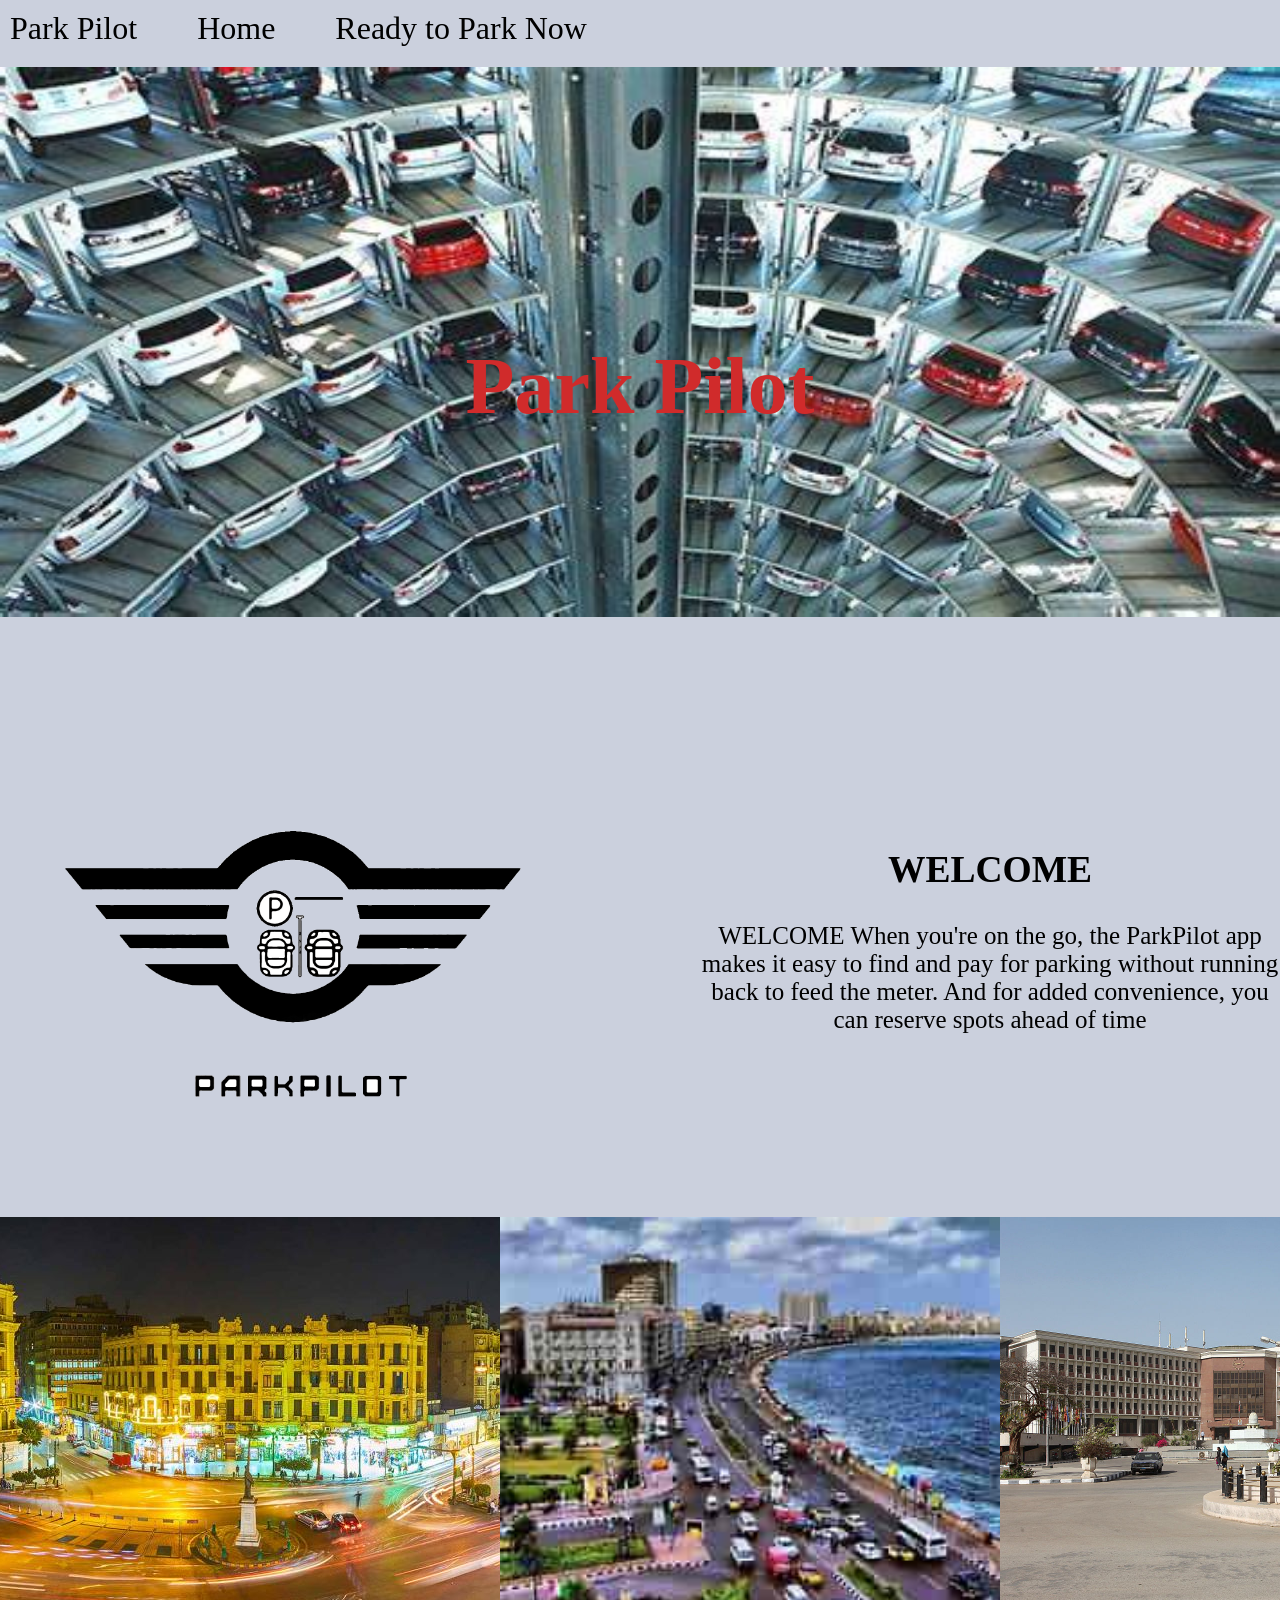
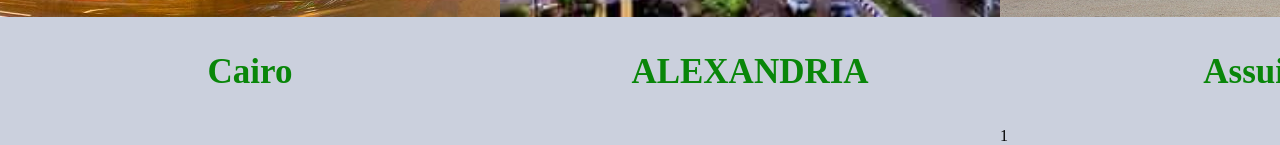
==== Front-End/task-2/index.html @ 46c7918c "Initial commit" ====
<html lang="en">
  <head>
    <title>Document</title>

    <meta charset="UTF-8" />

    <meta name="viewport" content="width=device-width, initial-scale=1.0" />

    <link rel="stylesheet" href="style.css" />
  </head>

  <body>
    <div class=".site-title"></div>

    <div class="NavPar">
      <a href="#">Park Pilot</a>

      <a href="#">Home</a>

      <a href="about.html" target="_self">Ready to Park Now</a>
    </div>

    <div class="Sec-1">
      <img src="img/OIP.jpg" alt="" />

      <h1>Park Pilot</h1>
    </div>

    <div class="Sec-2">
      <img src="img/ParkPilot logo.png" alt="" />
      <div class="textparkpilot">
        <h2>WELCOME</h2>

        <p>
          WELCOME When you're on the go, the ParkPilot app makes it easy to find
          and pay for parking without running back to feed the meter. And for
          added convenience, you can reserve spots ahead of time
        </p>
      </div>
    </div>

    <div class="Sec-3">
      <div class="citybox">
        <img
          src="img/1015595935_The Talaat Harb square, Cairo Egypt.jpg"
          alt="Cairo"
        />

        <h3>Cairo</h3>
      </div>

      <div class="city-box">
        <img src="img/download (1).jpeg" alt="Alexandria" />

        <h3>ALEXANDRIA</h3>
      </div>

      <div class="city-box">
        <img src="img/AsyutUniversityMainBldg.jpg" alt="Assuit" />

        <h3>Assuit</h3>

        1
      </div>
    </div>
  </body>
</html>
---- Front-End/task-2/style.css ----
body {
  background-color:#b6bdcfb4;
  
}

.NavPar {
  display: flex;
}

.NavPar a {
  margin-right: 50px;
  margin-top: 10px;
  margin-left: 10px;
  color: black;
  text-decoration: none;
  font-size: 32px;
}

.sec-1{
  position: relative;
}

.Sec-1 img {
  width: 100%;
  height: 550px;
  margin-top: 20px;
}

.Sec-1 h1 {
  position: absolute;
  top: 50%;
  left: 50%;
  transform: translate(-50%, -50%);
  font-size: 80px;
  color: rgb(208, 43, 43);
}

.Sec-2 {
  display: flex;
}

.Sec-2 img {
  width: 600px;
}

.textparkpilot {
  text-align: center;
  margin-top: 200px;
  margin-left: 100px;
  font-size: 25px;
}

.Sec-3 {
  display: flex;
  justify-content: space-around;
}

.Sec-3 img {
  width: 500px;
  height: 400px;
  object-fit: cover;
}

.Sec-3 h3 {
  text-align: center;
  color: rgb(9, 134, 9);
  font-size: 35px;
}




body {
  margin: 0;
}

.aboutSec-1 {
  position: relative;

}

.aboutSec-1 img {
  width: 100%;
  height: 720px;
  margin-bottom: 15px;
  display: block;

}

.aboutSec-1 h1 {
  position: absolute;
  top: 50%;
  left: 50%;
  transform: translate(-50%, -50%);
  font-size: 75px;
  color: white;
}

.aboutSec-2 {
  display: flex;

}

.aboutSec-2 img {
  width: 40%;
  height: 550px;

}

.aboutSec-2 h2 {
  font-size: 35px;
}

.textSec-2 {
  display: block;
  margin-top: 140px;
  margin-left: 140px;
  font-size: 35px;
}


.textabout{
  text-align: center;
  font-size: 30px;
}


.content-box {
  display: flex;
  gap: 60px;

  margin-top: 100px;
  font-size: 30px;
  text-align: center;
}


.button {
  text-align: center;
  margin-top: 50px;

}

.buttonpark {
  background-color: darkgreen;
  color: white;
  font-size: 35px;
  font-family: serif;
  padding: 15px 20px;
  border-radius: 50px;
  border: 1px solid black;
  cursor: pointer;
}

.buttonpark:hover {
  background-color: black;
}




.form-box{
  background-color: #618a9f;
  height: auto;
  margin: 40px auto;
  width: 350px;
  border: 2px solid rgb(0, 0, 0);
  padding: 25px;

}

form {
  display: flex;
  padding: 20px;
  flex-direction: column;


}

label {

  margin-top: 40px;
  font: 20px serif;


}

input {
  width: 70%;
  margin: auto;
  height: 30px;
  margin-top: 20px;
  padding: 5px;
}

.submit {
  margin: 30px auto 0;
  border-radius: 40px;
  font-size: 20px ;
  color: white;
  background-color: rgb(4, 30, 44);
  cursor: pointer;
}


.time input {
  height: 25px;
  width: 120px;
  margin-top: 50px;
}
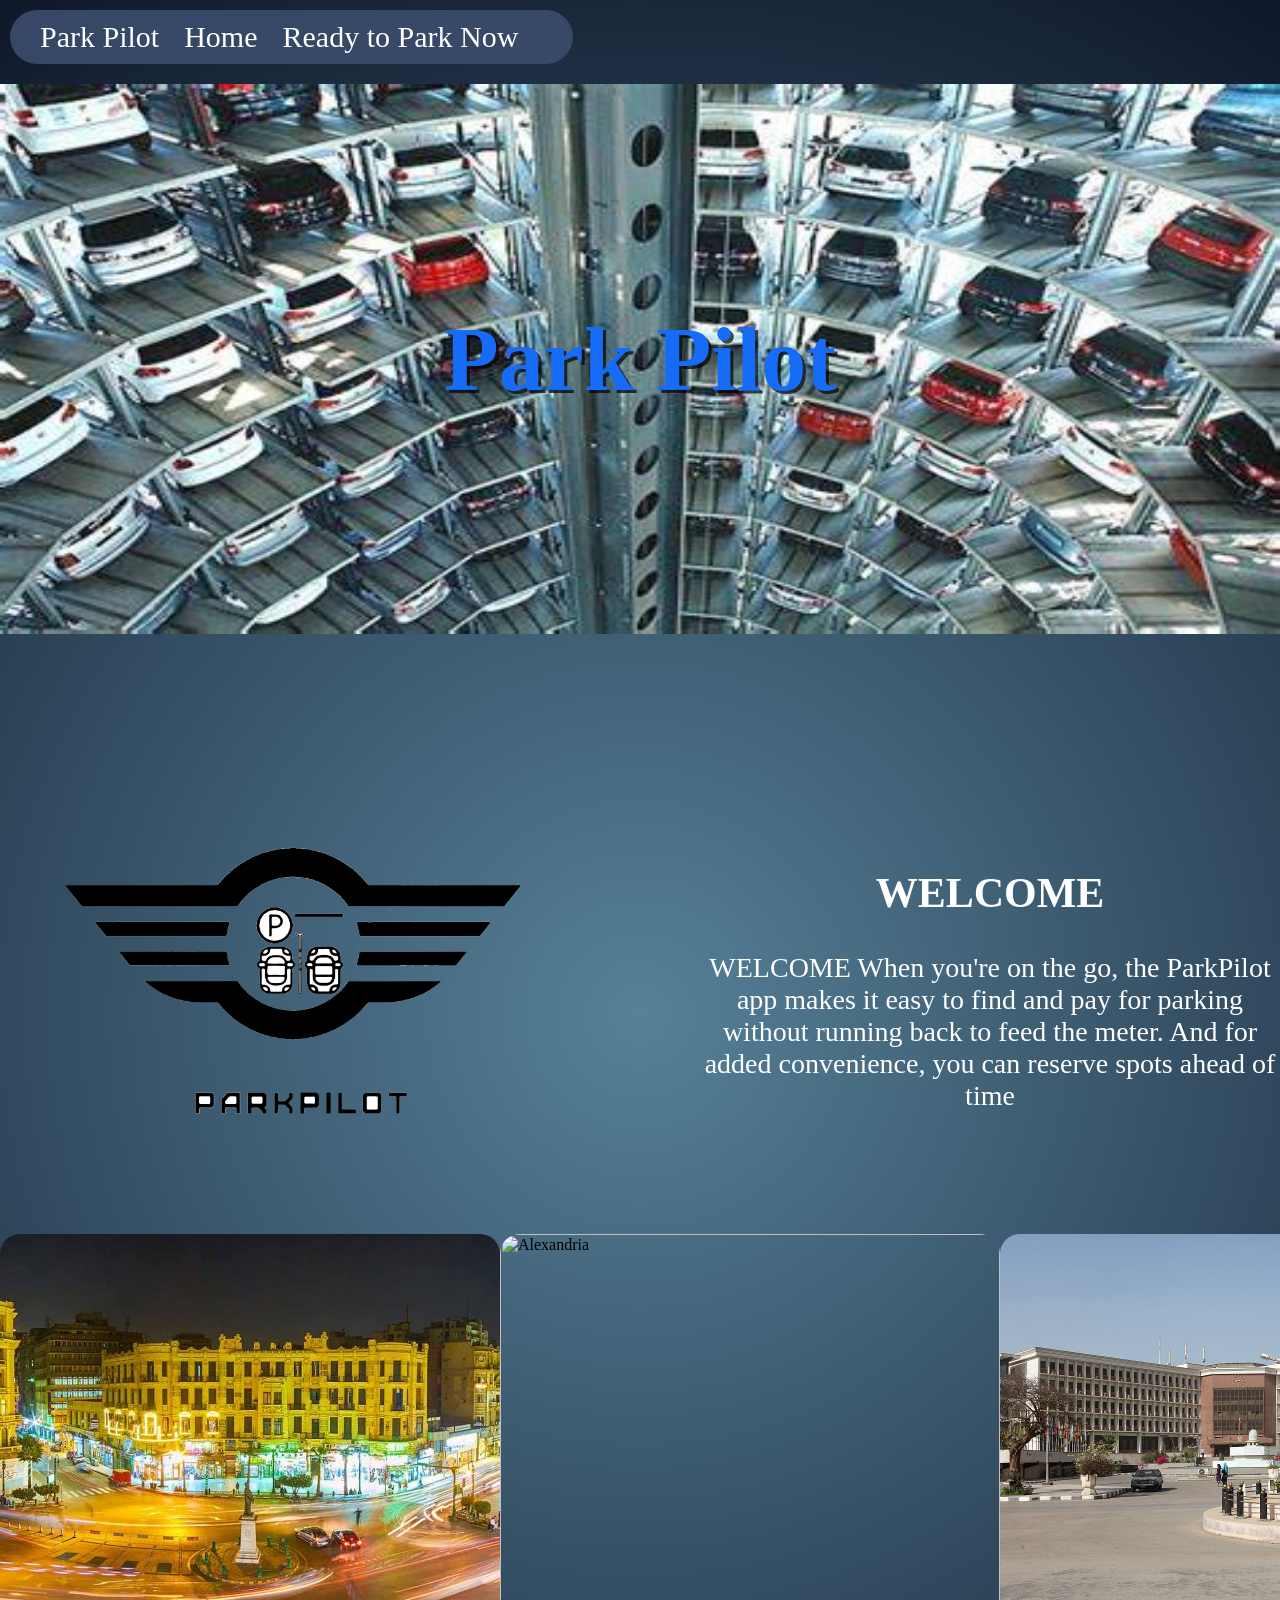
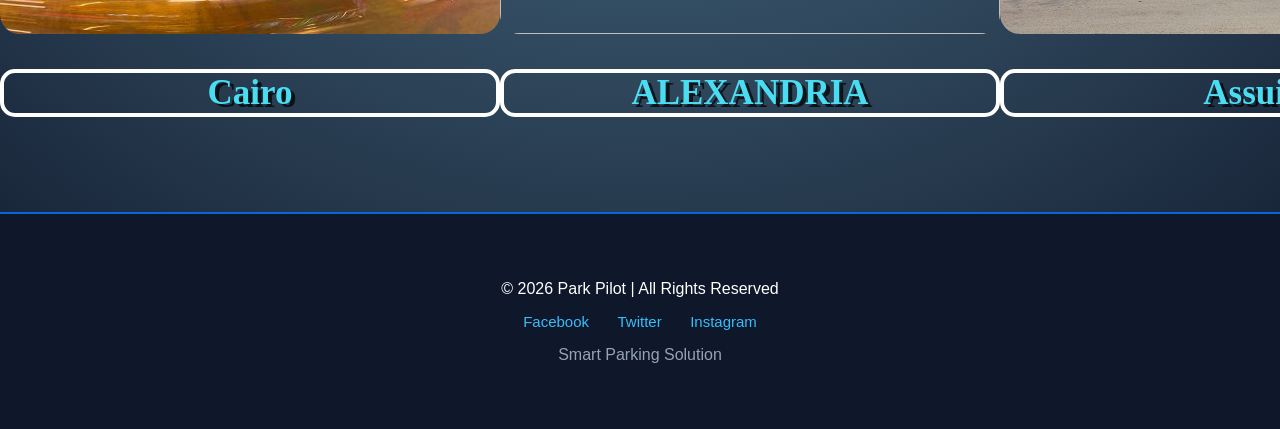
==== commit e67a8d5f: "update task-2" ====
--- a/Front-End/task-2/index.html
+++ b/Front-End/task-2/index.html
@@ -10,7 +10,7 @@
   </head>
 
   <body>
-    <div class=".site-title"></div>
+    <div class="title"></div>
 
     <div class="NavPar">
       <a href="#">Park Pilot</a>
@@ -50,7 +50,7 @@
       </div>
 
       <div class="city-box">
-        <img src="img/download (1).jpeg" alt="Alexandria" />
+        <img src="img/قلعة_قايتباي_وبحر_اسكندرية.jpg" alt="Alexandria" />
 
         <h3>ALEXANDRIA</h3>
       </div>
@@ -60,8 +60,15 @@
 
         <h3>Assuit</h3>
 
-        1
       </div>
     </div>
+    <footer class="Sec-footer">
+    <p>&copy; 2026 Park Pilot | All Rights Reserved</p>
+    <div class="linksfooter">
+        <a href="#">Facebook</a>
+        <a href="#">Twitter</a>
+        <a href="#">Instagram</a>
+    </div>
+    <p class="footer-s">Smart Parking Solution</p>
   </body>
 </html>
--- a/Front-End/task-2/style.css
+++ b/Front-End/task-2/style.css
@@ -1,39 +1,53 @@
 body {
-  background-color:#b6bdcfb4;
-  
+  background: radial-gradient(circle, #568198 0%, #0f172a 100%); 
 }
 
 .NavPar {
   display: flex;
+  background-color: rgba(59, 76, 108, 0.9);
+  padding: 10px 30px;
+  border-radius: 50px;
+  width: fit-content;
+  margin: 10px;
 }
 
 .NavPar a {
-  margin-right: 50px;
-  margin-top: 10px;
-  margin-left: 10px;
-  color: black;
+  color: white;
   text-decoration: none;
-  font-size: 32px;
-}
-
-.sec-1{
+  margin-right: 25px;
+  font-size: 30px;
+  font-family:cursive;
+  transition: 0.3s;
+}
+
+.NavPar a:hover {
+  color: #38bdf8;
+  transform: scale(1.05);
+}
+
+.Sec-1 {
   position: relative;
+  display: flex;
+  justify-content: center;
+  align-items: center;    
+  margin-top: 20px;
 }
 
 .Sec-1 img {
   width: 100%;
   height: 550px;
-  margin-top: 20px;
+  display: block; 
 }
 
 .Sec-1 h1 {
   position: absolute;
-  top: 50%;
-  left: 50%;
-  transform: translate(-50%, -50%);
-  font-size: 80px;
-  color: rgb(208, 43, 43);
-}
+  margin: 0; 
+  font-size: 90px;
+  color: #166cf6;
+  text-shadow:3px 3px 0px rgba(0, 0, 0, 0.7);
+  pointer-events: none; 
+}
+
 
 .Sec-2 {
   display: flex;
@@ -47,7 +61,8 @@
   text-align: center;
   margin-top: 200px;
   margin-left: 100px;
-  font-size: 25px;
+  color: rgb(255, 255, 255);
+  font-size: 28px;
 }
 
 .Sec-3 {
@@ -58,72 +73,88 @@
 .Sec-3 img {
   width: 500px;
   height: 400px;
+  border-radius: 20px;
   object-fit: cover;
+  transition: transform 0.5s ;
+  cursor: pointer;
+}
+.Sec-3 img:hover {
+  transform: scale(1.1)
 }
 
 .Sec-3 h3 {
   text-align: center;
-  color: rgb(9, 134, 9);
+  color: rgb(74, 221, 241);
+  text-shadow:4px 3px 0px rgba(0, 0, 0, 0.7);
   font-size: 35px;
-}
-
-
-
+  font-weight: bold;
+  border: 4px solid white;
+  border-radius: 15px;
+
+}
+
+h2, p {
+  cursor: pointer;
+  transition: 0.3s;
+}
+
+h2:hover, p:hover {
+  transform: scale(1.04);
+  color: #ffffff;
+  text-shadow:2px 2px 0px rgba(0, 0, 0, 0.7);
+  font-style:oblique;
+}
 
 body {
   margin: 0;
 }
 
-.aboutSec-1 {
+  .aboutSec-1 {
   position: relative;
-
+  display: flex;
+  justify-content: center;
+  align-items: center; 
+  margin-bottom: 50px;
 }
 
 .aboutSec-1 img {
   width: 100%;
   height: 720px;
-  margin-bottom: 15px;
   display: block;
-
 }
 
 .aboutSec-1 h1 {
-  position: absolute;
-  top: 50%;
-  left: 50%;
-  transform: translate(-50%, -50%);
+  position: absolute; 
+  margin: 0; 
   font-size: 75px;
-  color: white;
+  font-weight: bold;
+  color: rgb(38, 224, 224);
+  text-shadow:3px 3px 0px rgba(0, 0, 0, 0.7);
 }
 
 .aboutSec-2 {
   display: flex;
 
 }
+
 
 .aboutSec-2 img {
   width: 40%;
   height: 550px;
-
+  border-radius: 25px;
 }
 
 .aboutSec-2 h2 {
   font-size: 35px;
 }
 
-.textSec-2 {
+.textSec-2,.textabout {
   display: block;
   margin-top: 140px;
   margin-left: 140px;
   font-size: 35px;
-}
-
-
-.textabout{
-  text-align: center;
-  font-size: 30px;
-}
-
+  text-align: center;
+}
 
 .content-box {
   display: flex;
@@ -134,7 +165,6 @@
   text-align: center;
 }
 
-
 .button {
   text-align: center;
   margin-top: 50px;
@@ -142,14 +172,15 @@
 }
 
 .buttonpark {
-  background-color: darkgreen;
+  background-color: rgb(27, 138, 118);
   color: white;
   font-size: 35px;
   font-family: serif;
   padding: 15px 20px;
   border-radius: 50px;
-  border: 1px solid black;
+  border: 2px solid rgb(0, 0, 0);
   cursor: pointer;
+  transition: 0.3s;
 }
 
 .buttonpark:hover {
@@ -158,53 +189,153 @@
 
 
 
-
-.form-box{
-  background-color: #618a9f;
-  height: auto;
+  .form-body {
+  background-color: #0f172a; 
+  
+}
+
+.form-box {
+  background-color: #243b47; 
   margin: 40px auto;
-  width: 350px;
-  border: 2px solid rgb(0, 0, 0);
-  padding: 25px;
-
-}
+  width: 450px;
+  padding: 40px;
+  border-radius: 15px;
+  border: 4px solid #94a3b8; 
+  display: block;
+  box-shadow: 0 10px 30px rgba(0,0,0,0.5);
+}
+
 
 form {
   display: flex;
-  padding: 20px;
   flex-direction: column;
-
-
 }
 
 label {
-
+  color: #ffffff;
+  font-weight: 500;
+  margin-top: 20px;
+  font-size: 20px;
+  font-weight: bolder;
+  
+  
+}
+
+input, textarea{
+  height: 35px;
+  margin-top: 10px;
+  border-radius: 5px;
+  border: none;
+  padding: 0 10px;
+}
+textarea {
+  resize: none
+}
+
+input:hover {
+  border: 2px solid #000000;
+  transform: scale(1.1);
+  transition: 0.5s;
+}
+
+.time {
+  display: flex;
+  flex-direction: column;
+}
+.time input {
+  width: 48%; 
+}
+
+.submit {
   margin-top: 40px;
-  font: 20px serif;
-
-
-}
-
-input {
-  width: 70%;
-  margin: auto;
-  height: 30px;
-  margin-top: 20px;
-  padding: 5px;
-}
-
-.submit {
-  margin: 30px auto 0;
-  border-radius: 40px;
-  font-size: 20px ;
-  color: white;
-  background-color: rgb(4, 30, 44);
+  height: 45px;
+  width: 150px;
+  align-self: center;
+  border-radius: 25px;
+  border: none;
+  background: white;
+  color: #2e1a4d;
+  font-weight: bold;
+  font-size: 20px;
   cursor: pointer;
-}
-
-
-.time input {
-  height: 25px;
-  width: 120px;
-  margin-top: 50px;
-}+  transition: 0.3s;
+}
+
+.submit:hover {
+  background: #00edf17d;
+  transform: scale(1.2);
+}
+
+
+
+
+.Sec-footer {
+    background: #0f172a;
+    color: white;
+    text-align: center;
+    padding: 50px 0;
+    margin-top: 60px;
+    border-top: 2px solid rgb(8, 101, 222);
+    font-family: sans-serif;
+}
+
+.Sec-footer p {
+    font-size: 16px;
+    margin-bottom: 15px;
+}
+
+.linksfooter {
+    margin-bottom: 15px;
+}
+
+.linksfooter a {
+    color: #38bdf8;
+    text-decoration: none;
+    margin: 0 12px;
+    font-size: 15px;
+    transition: 0.3s ease;
+}
+
+.linksfooter a:hover {
+    color: white;
+    text-decoration: underline;
+}
+
+.footer-s {
+    font-size: 13px;
+    color: #94a3b8;
+    margin-top: 15px;
+    display: block;
+}
+
+
+
+
+@media screen and (min-width: 992px) and (max-width: 1200px) {
+    .Sec-1 h1 { font-size: 80px; }
+    .NavPar { width: 50%; }
+}
+
+
+@media screen and (min-width: 786px) and (max-width: 992px) {
+    .Sec-1 h1 { font-size: 70px; }
+    .NavPar { width: 60%; }
+}
+
+
+@media screen and (min-width: 576px) and (max-width: 786px) {
+    .Sec-1 h1 { font-size: 55px; }
+    .NavPar { width: 80%; }
+    .NavPar a { font-size: 20px; }
+}
+
+
+@media screen and (max-width: 576px) {
+    .Sec-1 h1 { font-size: 40px; }
+    .NavPar { 
+        width: 95%; 
+        padding: 10px; 
+        justify-content: center; 
+    }
+    .NavPar a { font-size: 15px; margin-right: 10px; }
+}
